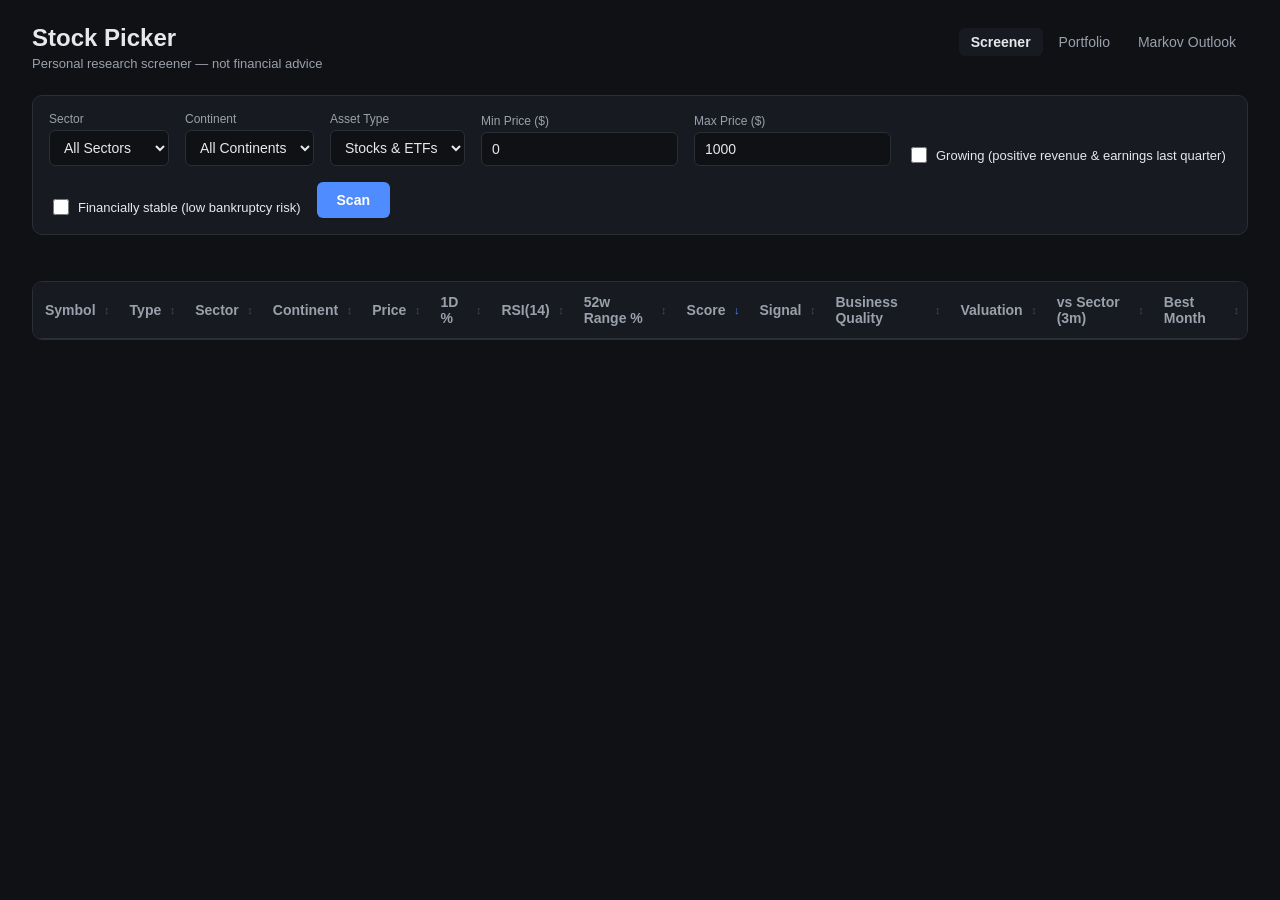
==== static/index.html @ 9ba160e4 "Add markov chain" ====
<!DOCTYPE html>
<html lang="en">
<head>
<meta charset="UTF-8" />
<meta name="viewport" content="width=device-width, initial-scale=1.0" />
<title>Stock Picker</title>
<link rel="stylesheet" href="style.css" />
</head>
<body>
<header>
  <div class="header-row">
    <div>
      <h1>Stock Picker</h1>
      <p class="subtitle">Personal research screener &mdash; not financial advice</p>
    </div>
    <nav class="top-nav">
      <a href="index.html" class="active">Screener</a>
      <a href="portfolio.html">Portfolio</a>
      <a href="markov.html">Markov Outlook</a>
    </nav>
  </div>
</header>

<main>
  <section class="controls">
    <div class="field">
      <label for="sector">Sector</label>
      <select id="sector">
        <option value="All">All Sectors</option>
      </select>
    </div>
    <div class="field">
      <label for="continent">Continent</label>
      <select id="continent">
        <option value="All">All Continents</option>
      </select>
    </div>
    <div class="field">
      <label for="assetType">Asset Type</label>
      <select id="assetType">
        <option value="All">Stocks &amp; ETFs</option>
      </select>
    </div>
    <div class="field">
      <label for="minPrice">Min Price ($)</label>
      <input id="minPrice" type="number" min="0" value="0" />
    </div>
    <div class="field">
      <label for="maxPrice">Max Price ($)</label>
      <input id="maxPrice" type="number" min="0" value="1000" />
    </div>
    <div class="field checkbox-field">
      <label><input id="requireGrowth" type="checkbox" /> Growing (positive revenue &amp; earnings last quarter)</label>
    </div>
    <div class="field checkbox-field">
      <label><input id="requireStable" type="checkbox" /> Financially stable (low bankruptcy risk)</label>
    </div>
    <button id="scanBtn">Scan</button>
  </section>

  <section id="status" class="status"></section>

  <section class="results-wrap">
    <table id="resultsTable">
      <thead>
        <tr>
          <th data-key="symbol">Symbol</th>
          <th data-key="asset_type">Type</th>
          <th data-key="sector">Sector</th>
          <th data-key="continent">Continent</th>
          <th data-key="price">Price</th>
          <th data-key="change_pct_1d">1D %</th>
          <th data-key="rsi14">RSI(14)</th>
          <th data-key="week52_position_pct">52w Range %</th>
          <th data-key="score">Score</th>
          <th data-key="signal">Signal</th>
          <th data-key="business_quality_score">Business Quality</th>
          <th data-key="valuation_score">Valuation</th>
          <th data-key="vs_sector_return_pct">vs Sector (3m)</th>
          <th data-key="best_buy_month">Best Month</th>
        </tr>
      </thead>
      <tbody id="resultsBody"></tbody>
    </table>
  </section>
</main>

<div id="detailPanel" class="detail-panel hidden">
  <div class="detail-inner">
    <button id="closeDetail" class="close-btn">&times;</button>
    <h2 id="detailTitle"></h2>
    <div id="detailBody"></div>
  </div>
</div>

<script src="app.js"></script>
</body>
</html>
---- static/style.css ----
:root {
  --bg: #0f1115;
  --panel: #171a21;
  --border: #2a2e37;
  --text: #e6e8eb;
  --muted: #9aa1ac;
  --accent: #4f8cff;
  --green: #34c759;
  --yellow: #f5c542;
  --red: #ff5c5c;
  font-family: -apple-system, BlinkMacSystemFont, "Segoe UI", Helvetica, Arial, sans-serif;
}

* { box-sizing: border-box; }

body {
  margin: 0;
  background: var(--bg);
  color: var(--text);
  min-height: 100vh;
}

header {
  padding: 24px 32px 8px;
}

header h1 {
  margin: 0;
  font-size: 24px;
}

.subtitle {
  color: var(--muted);
  margin: 4px 0 0;
  font-size: 13px;
}

.header-row {
  display: flex;
  align-items: flex-start;
  justify-content: space-between;
  gap: 16px;
  flex-wrap: wrap;
}

.top-nav {
  display: flex;
  gap: 4px;
  margin-top: 4px;
}

.top-nav a {
  color: var(--muted);
  text-decoration: none;
  font-size: 14px;
  padding: 6px 12px;
  border-radius: 6px;
}

.top-nav a:hover {
  color: var(--text);
  background: var(--panel);
}

.top-nav a.active {
  color: var(--text);
  background: var(--panel);
  font-weight: 600;
}

main {
  padding: 16px 32px 48px;
}

.controls {
  display: flex;
  gap: 16px;
  align-items: flex-end;
  flex-wrap: wrap;
  background: var(--panel);
  border: 1px solid var(--border);
  border-radius: 10px;
  padding: 16px;
  margin-bottom: 16px;
}

.field {
  display: flex;
  flex-direction: column;
  gap: 4px;
}

.field label {
  font-size: 12px;
  color: var(--muted);
}

.checkbox-field {
  flex-direction: row;
  align-items: center;
  gap: 6px;
}

.checkbox-field label {
  display: flex;
  align-items: center;
  gap: 6px;
  color: var(--text);
  font-size: 13px;
  cursor: pointer;
}

.checkbox-field input[type="checkbox"] {
  min-width: auto;
  width: 16px;
  height: 16px;
  cursor: pointer;
}

select, input {
  background: #0f1115;
  color: var(--text);
  border: 1px solid var(--border);
  border-radius: 6px;
  padding: 8px 10px;
  font-size: 14px;
  min-width: 120px;
}

button#scanBtn, button#buyBtn, button#mkLoadBtn, button#mkSearchBtn, button#mkUpdateBtn, button#mkNoteBtn {
  background: var(--accent);
  color: white;
  border: none;
  border-radius: 6px;
  padding: 10px 20px;
  font-size: 14px;
  font-weight: 600;
  cursor: pointer;
}

button#scanBtn:hover, button#buyBtn:hover, button#mkLoadBtn:hover, button#mkSearchBtn:hover, button#mkUpdateBtn:hover, button#mkNoteBtn:hover { opacity: 0.9; }
button#scanBtn:disabled, button#buyBtn:disabled, button#mkLoadBtn:disabled, button#mkSearchBtn:disabled, button#mkUpdateBtn:disabled, button#mkNoteBtn:disabled { opacity: 0.5; cursor: not-allowed; }

button#addTickerBtn {
  background: none;
  color: var(--accent);
  border: 1px solid var(--border);
  border-radius: 6px;
  padding: 8px 14px;
  font-size: 13px;
  cursor: pointer;
}

button#addTickerBtn:hover { background: var(--panel); }

.ticker-rows {
  width: 100%;
  border-collapse: collapse;
  margin-bottom: 4px;
}

.ticker-rows th {
  text-align: left;
  color: var(--muted);
  font-size: 12px;
  font-weight: 600;
  padding: 6px 8px;
}

.ticker-rows td {
  padding: 4px 8px;
}

.ticker-rows input {
  min-width: auto;
  width: 140px;
}

.remove-row-btn {
  background: none;
  border: none;
  color: var(--muted);
  font-size: 18px;
  cursor: pointer;
  line-height: 1;
}

.remove-row-btn:hover { color: var(--red); }

.portfolio-card {
  background: var(--panel);
  border: 1px solid var(--border);
  border-radius: 10px;
  padding: 14px 16px;
  margin-bottom: 12px;
}

.portfolio-card-header {
  display: flex;
  align-items: center;
  justify-content: space-between;
  gap: 12px;
  flex-wrap: wrap;
}

.portfolio-card-header button {
  background: none;
  border: 1px solid var(--border);
  color: var(--text);
  border-radius: 6px;
  padding: 6px 12px;
  font-size: 12px;
  cursor: pointer;
  margin-left: 6px;
}

.portfolio-card-header button:hover { background: #0f1115; }
.portfolio-card-header .delete-btn:hover { color: var(--red); border-color: var(--red); }

.portfolio-card-body {
  margin-top: 12px;
  padding-top: 12px;
  border-top: 1px solid var(--border);
}

.portfolio-card-body.hidden { display: none; }

.portfolio-positions {
  width: 100%;
  border-collapse: collapse;
  font-size: 13px;
  margin-top: 8px;
}

.portfolio-positions th {
  text-align: left;
  color: var(--muted);
  font-weight: 600;
  padding: 6px 8px;
  border-bottom: 1px solid var(--border);
}

.portfolio-positions td {
  padding: 6px 8px;
  border-bottom: 1px solid var(--border);
}

.status {
  color: var(--muted);
  font-size: 13px;
  min-height: 18px;
  margin-bottom: 12px;
}

.results-wrap {
  overflow-x: auto;
  border: 1px solid var(--border);
  border-radius: 10px;
}

table {
  width: 100%;
  border-collapse: collapse;
  font-size: 14px;
}

thead th {
  text-align: left;
  padding: 12px;
  background: var(--panel);
  border-bottom: 1px solid var(--border);
  color: var(--muted);
  font-weight: 600;
  position: sticky;
  top: 0;
  user-select: none;
}

thead th[data-key] {
  cursor: pointer;
  padding-right: 22px;
  position: relative;
}

thead th[data-key]:hover {
  color: var(--text);
}

thead th[data-key]::after {
  content: "\2195";
  position: absolute;
  right: 8px;
  top: 50%;
  transform: translateY(-50%);
  font-size: 11px;
  opacity: 0.35;
}

thead th[data-key][data-sort="asc"]::after {
  content: "\2191";
  opacity: 1;
  color: var(--accent);
}

thead th[data-key][data-sort="desc"]::after {
  content: "\2193";
  opacity: 1;
  color: var(--accent);
}

tbody td {
  padding: 10px 12px;
  border-bottom: 1px solid var(--border);
}

tbody tr:hover {
  background: #1d212b;
  cursor: pointer;
}

.symbol-cell {
  font-weight: 700;
}

.badge {
  display: inline-block;
  padding: 3px 10px;
  border-radius: 999px;
  font-size: 12px;
  font-weight: 600;
}

.badge.strong-buy { background: rgba(52,199,89,0.18); color: var(--green); }
.badge.buy { background: rgba(52,199,89,0.1); color: var(--green); }
.badge.hold { background: rgba(245,197,66,0.15); color: var(--yellow); }
.badge.avoid, .badge.overbought-wait { background: rgba(255,92,92,0.15); color: var(--red); }

.badge.new {
  background: var(--accent);
  color: #fff;
  margin-left: 6px;
  text-transform: uppercase;
  letter-spacing: 0.03em;
}

.badge.quality-durable-compounder { background: rgba(52,199,89,0.18); color: var(--green); }
.badge.quality-steady { background: rgba(79,140,255,0.18); color: var(--accent); }
.badge.quality-mixed { background: rgba(245,197,66,0.15); color: var(--yellow); }
.badge.quality-volatile-experimental { background: rgba(255,92,92,0.15); color: var(--red); }
.badge.quality-insufficient-history { background: rgba(154,161,172,0.15); color: var(--muted); }

.badge.valuation-undervalued { background: rgba(52,199,89,0.18); color: var(--green); }
.badge.valuation-reasonably-valued { background: rgba(79,140,255,0.18); color: var(--accent); }
.badge.valuation-fully-valued { background: rgba(245,197,66,0.15); color: var(--yellow); }
.badge.valuation-overvalued { background: rgba(255,92,92,0.15); color: var(--red); }
.badge.valuation-no-valuation-data { background: rgba(154,161,172,0.15); color: var(--muted); }

.badge.stock-type { background: rgba(154,161,172,0.15); color: var(--muted); }
.badge.etf-type { background: rgba(79,140,255,0.18); color: var(--accent); }
.badge.crypto-type { background: rgba(247,147,26,0.18); color: #f7931a; }

.badge.news-positive { background: rgba(52,199,89,0.18); color: var(--green); }
.badge.news-negative { background: rgba(255,92,92,0.15); color: var(--red); }
.badge.news-neutral { background: rgba(154,161,172,0.15); color: var(--muted); }
.badge.news-mixed { background: rgba(245,197,66,0.15); color: var(--yellow); }
.badge.news-no-recent-news { background: rgba(154,161,172,0.15); color: var(--muted); }

.news-list {
  list-style: none;
  margin: 8px 0;
  padding: 0;
  display: flex;
  flex-direction: column;
  gap: 10px;
}

.news-item {
  display: flex;
  align-items: flex-start;
  gap: 8px;
  font-size: 13px;
}

.news-item a {
  color: var(--text);
  text-decoration: none;
}

.news-item a:hover {
  text-decoration: underline;
  color: var(--accent);
}

.news-dot {
  flex: none;
  width: 8px;
  height: 8px;
  border-radius: 50%;
  margin-top: 5px;
  background: var(--muted);
}

.news-dot.positive { background: var(--green); }
.news-dot.negative { background: var(--red); }
.news-dot.neutral { background: var(--muted); }

.pos { color: var(--green); }
.neg { color: var(--red); }

.detail-panel {
  position: fixed;
  inset: 0;
  background: rgba(0,0,0,0.5);
  display: flex;
  align-items: center;
  justify-content: center;
  z-index: 10;
}

.detail-panel.hidden { display: none; }

.detail-inner {
  background: var(--panel);
  border: 1px solid var(--border);
  border-radius: 12px;
  padding: 24px;
  width: min(560px, 90vw);
  max-height: 80vh;
  overflow-y: auto;
  position: relative;
}

.close-btn {
  position: absolute;
  top: 12px;
  right: 16px;
  background: none;
  border: none;
  color: var(--muted);
  font-size: 22px;
  cursor: pointer;
}

.detail-inner h2 { margin-top: 0; }

.season-grid {
  display: grid;
  grid-template-columns: repeat(6, 1fr);
  gap: 6px;
  margin-top: 12px;
}

.season-cell {
  text-align: center;
  padding: 8px 4px;
  border-radius: 6px;
  background: #0f1115;
  border: 1px solid var(--border);
  font-size: 12px;
}

.season-cell .m { color: var(--muted); display: block; margin-bottom: 2px; }

footer.note {
  color: var(--muted);
  font-size: 12px;
  padding: 0 32px 32px;
}


/* ---- Markov Outlook page ---- */
section.hidden { display: none; }
.muted { color: var(--muted); font-size: 12px; }

.tabs {
  display: flex;
  gap: 4px;
  margin-bottom: 16px;
  border-bottom: 1px solid var(--border);
}

.tab {
  background: none;
  border: none;
  border-bottom: 2px solid transparent;
  color: var(--muted);
  padding: 8px 14px;
  font-size: 14px;
  cursor: pointer;
  margin-bottom: -1px;
}

.tab:hover { color: var(--text); }
.tab.active { color: var(--text); border-bottom-color: var(--accent); font-weight: 600; }

.badge.markov-favorable { background: rgba(52,199,89,0.18); color: var(--green); }
.badge.markov-unfavorable { background: rgba(255,92,92,0.15); color: var(--red); }
.badge.markov-no-clear-edge,
.badge.markov-insufficient-history { background: rgba(154,161,172,0.15); color: var(--muted); }
.badge.state-up { background: rgba(52,199,89,0.18); color: var(--green); }
.badge.state-down { background: rgba(255,92,92,0.15); color: var(--red); }
.badge.state-flat { background: rgba(245,197,66,0.15); color: var(--yellow); }

.prob-row {
  display: grid;
  grid-template-columns: 44px 1fr 190px;
  align-items: center;
  gap: 10px;
  margin: 6px 0;
  font-size: 13px;
}

.prob-track {
  position: relative;
  height: 10px;
  background: #0f1115;
  border: 1px solid var(--border);
  border-radius: 999px;
}

.prob-fill { height: 100%; border-radius: 999px; }
.fill-up { background: var(--green); }
.fill-flat { background: var(--yellow); }
.fill-down { background: var(--red); }

.prob-base {
  position: absolute;
  top: -3px;
  bottom: -3px;
  width: 2px;
  background: var(--text);
  opacity: 0.8;
}

.prob-usual { color: var(--muted); font-size: 11px; }

.matrix {
  width: auto;
  border-collapse: separate;
  border-spacing: 4px;
  font-size: 13px;
}

.matrix th { text-align: left; color: var(--muted); font-weight: 600; padding: 4px 8px; background: none; border: none; position: static; cursor: default; }
.matrix td {
  text-align: center;
  padding: 8px 14px;
  border-radius: 6px;
  border: 1px solid var(--border);
  background: rgba(79,140,255, calc(var(--heat, 0) * 0.55));
}
.matrix td.muted { background: none; border: none; }
.matrix td.matrix-current { outline: 1px solid var(--text); }

.markov-help {
  margin-top: 32px;
  max-width: 820px;
  color: var(--muted);
  font-size: 13px;
  line-height: 1.55;
}

.markov-help h3 { color: var(--text); font-size: 14px; margin-bottom: 6px; }

.stat-grid { display: grid; grid-template-columns: repeat(auto-fit, minmax(190px, 1fr)); gap: 12px; margin-bottom: 20px; }
.stat { background: var(--panel); border: 1px solid var(--border); border-radius: 10px; padding: 12px 14px; }
.stat .label { color: var(--muted); font-size: 12px; }
.stat .value { font-size: 22px; font-weight: 700; margin: 2px 0; }
.stat .sub { color: var(--muted); font-size: 12px; }

.lessons { list-style: none; padding: 0; margin: 8px 0 20px; display: flex; flex-direction: column; gap: 8px; }
.lesson { border-left: 3px solid var(--border); padding: 6px 12px; font-size: 13px; background: var(--panel); border-radius: 0 8px 8px 0; }
.lesson.good { border-left-color: var(--green); }
.lesson.warn { border-left-color: var(--yellow); }
.lesson.miss { border-left-color: var(--red); }
.lesson.info { border-left-color: var(--accent); }

.journal-block { margin-bottom: 24px; }
.journal-block h3 { margin: 0 0 6px; font-size: 15px; }
.journal-block table { max-width: 760px; }

.note-form { display: flex; gap: 8px; align-items: flex-start; margin: 8px 0 12px; max-width: 760px; }
.note-form textarea { flex: 1; min-height: 56px; background: #0f1115; color: var(--text); border: 1px solid var(--border); border-radius: 6px; padding: 8px 10px; font: inherit; font-size: 13px; resize: vertical; }
.note-item { background: var(--panel); border: 1px solid var(--border); border-radius: 8px; padding: 8px 12px; margin-bottom: 8px; max-width: 760px; font-size: 13px; display: flex; justify-content: space-between; gap: 12px; }
.note-item button { background: none; border: none; color: var(--muted); cursor: pointer; font-size: 16px; }
.note-item button:hover { color: var(--red); }
.note-text { white-space: pre-wrap; }

.live-record { background: var(--panel); border: 1px solid var(--border); border-radius: 8px; padding: 8px 12px; font-size: 13px; }
.live-row { display: flex; justify-content: space-between; gap: 12px; padding: 3px 0; border-bottom: 1px solid var(--border); }
.live-row:last-child { border-bottom: none; }
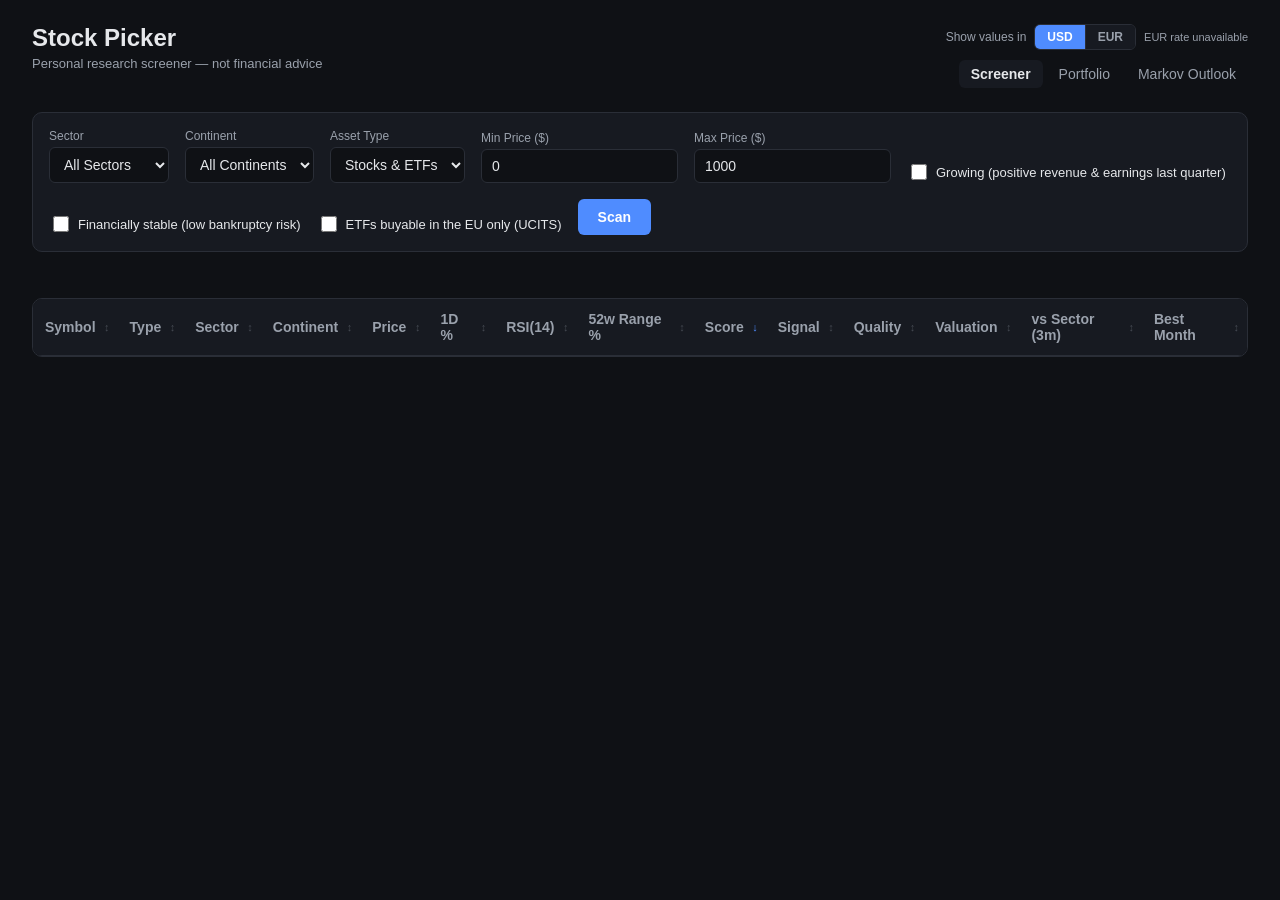
==== commit 8f23a593: "Add EUR/USD conversion support" ====
--- a/static/index.html
+++ b/static/index.html
@@ -13,11 +13,14 @@
       <h1>Stock Picker</h1>
       <p class="subtitle">Personal research screener &mdash; not financial advice</p>
     </div>
-    <nav class="top-nav">
-      <a href="index.html" class="active">Screener</a>
-      <a href="portfolio.html">Portfolio</a>
-      <a href="markov.html">Markov Outlook</a>
-    </nav>
+    <div class="header-controls">
+      <div class="ccy-toggle" id="ccyToggle"></div>
+      <nav class="top-nav">
+        <a href="index.html" class="active">Screener</a>
+        <a href="portfolio.html">Portfolio</a>
+        <a href="markov.html">Markov Outlook</a>
+      </nav>
+    </div>
   </div>
 </header>
 
@@ -42,11 +45,11 @@
       </select>
     </div>
     <div class="field">
-      <label for="minPrice">Min Price ($)</label>
+      <label for="minPrice" title="In the currency selected at the top; each asset's price is converted before comparing">Min Price (<span class="ccy-symbol">$</span>)</label>
       <input id="minPrice" type="number" min="0" value="0" />
     </div>
     <div class="field">
-      <label for="maxPrice">Max Price ($)</label>
+      <label for="maxPrice" title="In the currency selected at the top; each asset's price is converted before comparing">Max Price (<span class="ccy-symbol">$</span>)</label>
       <input id="maxPrice" type="number" min="0" value="1000" />
     </div>
     <div class="field checkbox-field">
@@ -54,6 +57,9 @@
     </div>
     <div class="field checkbox-field">
       <label><input id="requireStable" type="checkbox" /> Financially stable (low bankruptcy risk)</label>
+    </div>
+    <div class="field checkbox-field">
+      <label title="Hides US-domiciled ETFs, which EU retail investors usually can't buy (no PRIIPs KID). Stocks and crypto are not affected."><input id="euEtfOnly" type="checkbox" /> ETFs buyable in the EU only (UCITS)</label>
     </div>
     <button id="scanBtn">Scan</button>
   </section>
@@ -74,7 +80,7 @@
           <th data-key="week52_position_pct">52w Range %</th>
           <th data-key="score">Score</th>
           <th data-key="signal">Signal</th>
-          <th data-key="business_quality_score">Business Quality</th>
+          <th data-key="business_quality_score" title="Stocks/crypto: long-term business quality. ETFs: cost, size, diversification and product-risk checklist.">Quality</th>
           <th data-key="valuation_score">Valuation</th>
           <th data-key="vs_sector_return_pct">vs Sector (3m)</th>
           <th data-key="best_buy_month">Best Month</th>
@@ -93,6 +99,7 @@
   </div>
 </div>
 
+<script src="common.js"></script>
 <script src="app.js"></script>
 </body>
 </html>
--- a/static/style.css
+++ b/static/style.css
@@ -589,3 +589,23 @@
 .live-record { background: var(--panel); border: 1px solid var(--border); border-radius: 8px; padding: 8px 12px; font-size: 13px; }
 .live-row { display: flex; justify-content: space-between; gap: 12px; padding: 3px 0; border-bottom: 1px solid var(--border); }
 .live-row:last-child { border-bottom: none; }
+
+/* ---- ETF quality labels, product-risk signal ---- */
+.badge.quality-top-tier-etf { background: rgba(52,199,89,0.18); color: var(--green); }
+.badge.quality-solid-etf { background: rgba(79,140,255,0.18); color: var(--accent); }
+.badge.quality-fair-etf { background: rgba(245,197,66,0.15); color: var(--yellow); }
+.badge.quality-weak-etf,
+.badge.quality-high-risk-product { background: rgba(255,92,92,0.15); color: var(--red); }
+.badge.quality-limited-data { background: rgba(154,161,172,0.15); color: var(--muted); }
+.badge.short-term-only { background: rgba(255,92,92,0.15); color: var(--red); }
+.lesson.risk { border-left-color: var(--red); }
+
+/* ---- USD/EUR display switch (top of every page) ---- */
+.header-controls { display: flex; flex-direction: column; align-items: flex-end; gap: 6px; }
+.ccy-toggle { display: flex; align-items: center; gap: 8px; font-size: 12px; color: var(--muted); flex-wrap: wrap; justify-content: flex-end; }
+.ccy-buttons { display: inline-flex; border: 1px solid var(--border); border-radius: 6px; overflow: hidden; }
+.ccy-buttons button { background: var(--panel); color: var(--muted); border: none; padding: 5px 12px; font-size: 12px; font-weight: 600; cursor: pointer; }
+.ccy-buttons button + button { border-left: 1px solid var(--border); }
+.ccy-buttons button:hover { color: var(--text); }
+.ccy-buttons button.active { background: var(--accent); color: #fff; }
+.ccy-rate { font-size: 11px; }
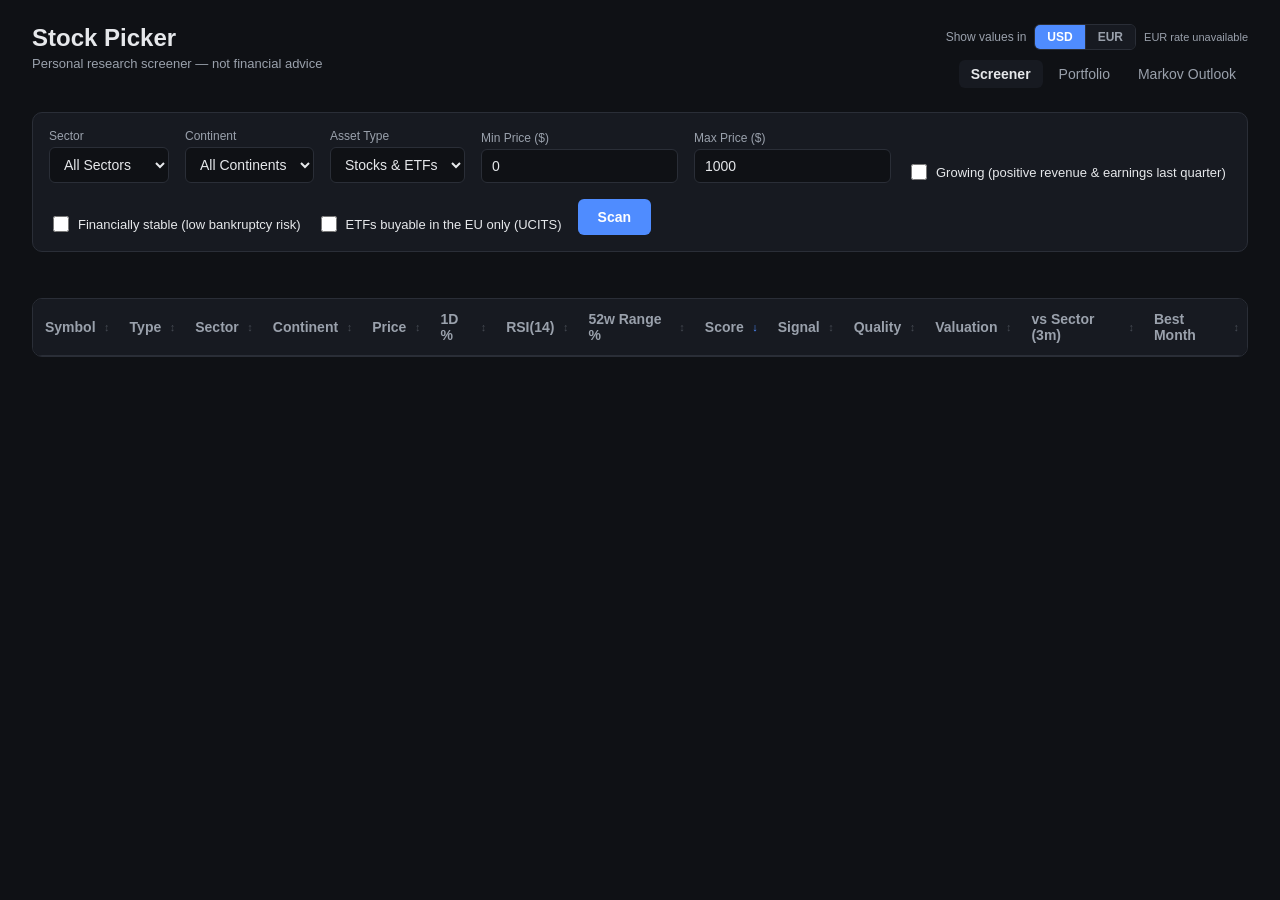
==== commit b24cc0eb: "Add hover definition" ====
--- a/static/index.html
+++ b/static/index.html
@@ -70,20 +70,20 @@
     <table id="resultsTable">
       <thead>
         <tr>
-          <th data-key="symbol">Symbol</th>
-          <th data-key="asset_type">Type</th>
-          <th data-key="sector">Sector</th>
-          <th data-key="continent">Continent</th>
-          <th data-key="price">Price</th>
-          <th data-key="change_pct_1d">1D %</th>
-          <th data-key="rsi14">RSI(14)</th>
-          <th data-key="week52_position_pct">52w Range %</th>
-          <th data-key="score">Score</th>
-          <th data-key="signal">Signal</th>
-          <th data-key="business_quality_score" title="Stocks/crypto: long-term business quality. ETFs: cost, size, diversification and product-risk checklist.">Quality</th>
-          <th data-key="valuation_score">Valuation</th>
-          <th data-key="vs_sector_return_pct">vs Sector (3m)</th>
-          <th data-key="best_buy_month">Best Month</th>
+          <th data-key="symbol" title="Ticker symbol. Hover a symbol in the table to see the company or fund name.">Symbol</th>
+          <th data-key="asset_type" title="Stock, ETF (exchange-traded fund) or Crypto.">Type</th>
+          <th data-key="sector" title="Industry group. ETFs that don't belong to one industry use Broad Market, Fixed Income or Commodities; crypto is Cryptocurrency.">Sector</th>
+          <th data-key="continent" title="Where the asset is listed or headquartered. Crypto trades 24/7 with no single venue, so it is Global.">Continent</th>
+          <th data-key="price" title="Latest closing price, shown in the currency selected at the top. Hover a price to see the exchange it is listed on.">Price</th>
+          <th data-key="change_pct_1d" title="One-day change: the latest closing price compared with the previous trading day's close, in percent.">1D %</th>
+          <th data-key="rsi14" title="Relative Strength Index over the last 14 days, from 0 to 100. Above 70 means the price has risen fast and may be overbought (a pullback is more likely); below 30 means oversold. Above 70 the Signal shows Overbought - Wait.">RSI(14)</th>
+          <th data-key="week52_position_pct" title="Where today's price sits between the lowest (0%) and highest (100%) closing price of roughly the last year. Near 100% = close to its 52-week high; near 0% = close to its low.">52w Range %</th>
+          <th data-key="score" title="Overall 0-100 rating. It combines the price trend (50- and 200-day averages), RSI, position in the 52-week range, recent growth and financial stability, Quality (up to &plusmn;20), Valuation (up to &plusmn;15) and a small news nudge (&plusmn;6). Higher is better. A research heuristic, not advice.">Score</th>
+          <th data-key="signal" title="Label taken from the Score: 70+ Strong Buy, 55+ Buy, 40+ Hold, below 40 Avoid. Replaced by Overbought - Wait when RSI is above 70, and by Short-Term Only for leveraged/inverse ETFs. A blue New badge means listed for under 10 years.">Signal</th>
+          <th data-key="business_quality_score" title="Stocks: how durable the business has been over up to 10 years (price growth, steadiness, profitability, margins, R&amp;D). Crypto: price growth and steadiness. ETFs: a checklist of cost (TER), fund size, diversification and product risk.">Quality</th>
+          <th data-key="valuation_score" title="Whether the price looks cheap or expensive, from the P/E ratio, PEG ratio and analyst consensus: Undervalued, Reasonably Valued, Fully Valued or Overvalued. No Valuation Data when none are available (for example no earnings, or crypto).">Valuation</th>
+          <th data-key="vs_sector_return_pct" title="This asset's return over the last 3 months minus the average 3-month return of the other assets in the same sector within your current results. Positive = outperforming its sector peers.">vs Sector (3m)</th>
+          <th data-key="best_buy_month" title="The calendar month that has historically been the cheapest time to buy: the month whose prices were lowest relative to each year's average, over up to 10 years.">Best Month</th>
         </tr>
       </thead>
       <tbody id="resultsBody"></tbody>
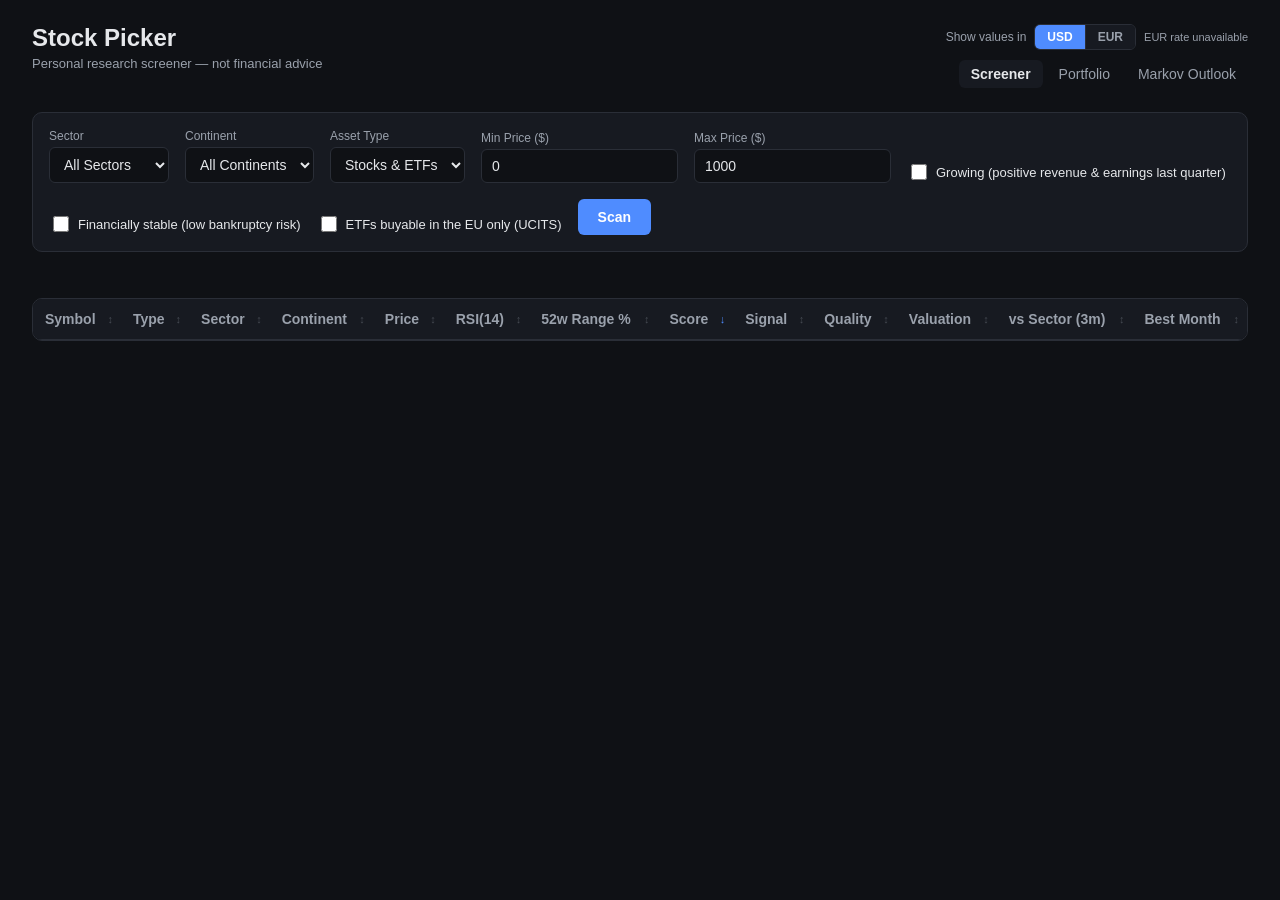
==== commit ae0e22d0: "Remove 1D% column from screener page" ====
--- a/static/index.html
+++ b/static/index.html
@@ -75,7 +75,6 @@
           <th data-key="sector" title="Industry group. ETFs that don't belong to one industry use Broad Market, Fixed Income or Commodities; crypto is Cryptocurrency.">Sector</th>
           <th data-key="continent" title="Where the asset is listed or headquartered. Crypto trades 24/7 with no single venue, so it is Global.">Continent</th>
           <th data-key="price" title="Latest closing price, shown in the currency selected at the top. Hover a price to see the exchange it is listed on.">Price</th>
-          <th data-key="change_pct_1d" title="One-day change: the latest closing price compared with the previous trading day's close, in percent.">1D %</th>
           <th data-key="rsi14" title="Relative Strength Index over the last 14 days, from 0 to 100. Above 70 means the price has risen fast and may be overbought (a pullback is more likely); below 30 means oversold. Above 70 the Signal shows Overbought - Wait.">RSI(14)</th>
           <th data-key="week52_position_pct" title="Where today's price sits between the lowest (0%) and highest (100%) closing price of roughly the last year. Near 100% = close to its 52-week high; near 0% = close to its low.">52w Range %</th>
           <th data-key="score" title="Overall 0-100 rating. It combines the price trend (50- and 200-day averages), RSI, position in the 52-week range, recent growth and financial stability, Quality (up to &plusmn;20), Valuation (up to &plusmn;15) and a small news nudge (&plusmn;6). Higher is better. A research heuristic, not advice.">Score</th>
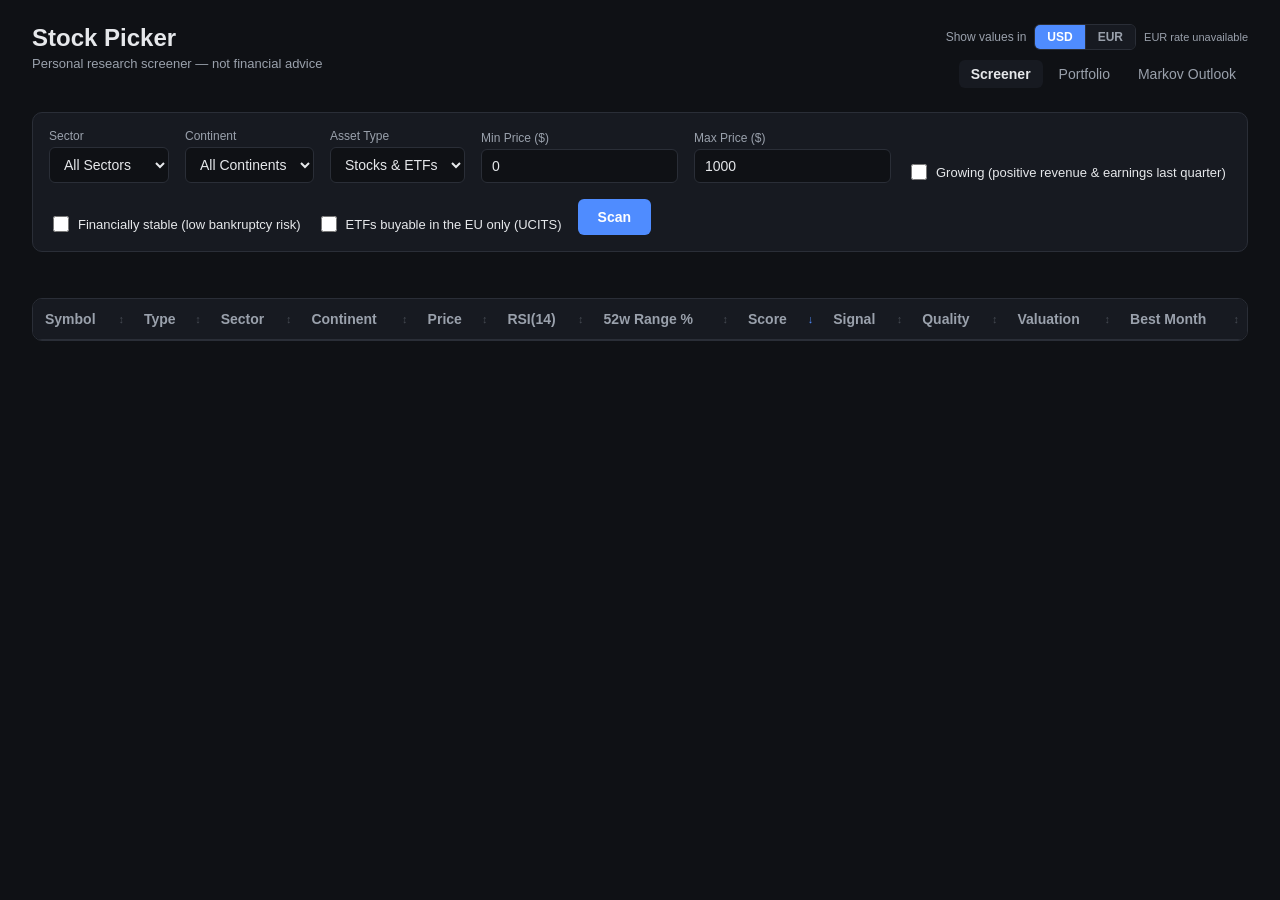
==== commit d4845466: "Don't display vs sector(3m) column in screener page" ====
--- a/static/index.html
+++ b/static/index.html
@@ -81,7 +81,6 @@
           <th data-key="signal" title="Label taken from the Score: 70+ Strong Buy, 55+ Buy, 40+ Hold, below 40 Avoid. Replaced by Overbought - Wait when RSI is above 70, and by Short-Term Only for leveraged/inverse ETFs. A blue New badge means listed for under 10 years.">Signal</th>
           <th data-key="business_quality_score" title="Stocks: how durable the business has been over up to 10 years (price growth, steadiness, profitability, margins, R&amp;D). Crypto: price growth and steadiness. ETFs: a checklist of cost (TER), fund size, diversification and product risk.">Quality</th>
           <th data-key="valuation_score" title="Whether the price looks cheap or expensive, from the P/E ratio, PEG ratio and analyst consensus: Undervalued, Reasonably Valued, Fully Valued or Overvalued. No Valuation Data when none are available (for example no earnings, or crypto).">Valuation</th>
-          <th data-key="vs_sector_return_pct" title="This asset's return over the last 3 months minus the average 3-month return of the other assets in the same sector within your current results. Positive = outperforming its sector peers.">vs Sector (3m)</th>
           <th data-key="best_buy_month" title="The calendar month that has historically been the cheapest time to buy: the month whose prices were lowest relative to each year's average, over up to 10 years.">Best Month</th>
         </tr>
       </thead>
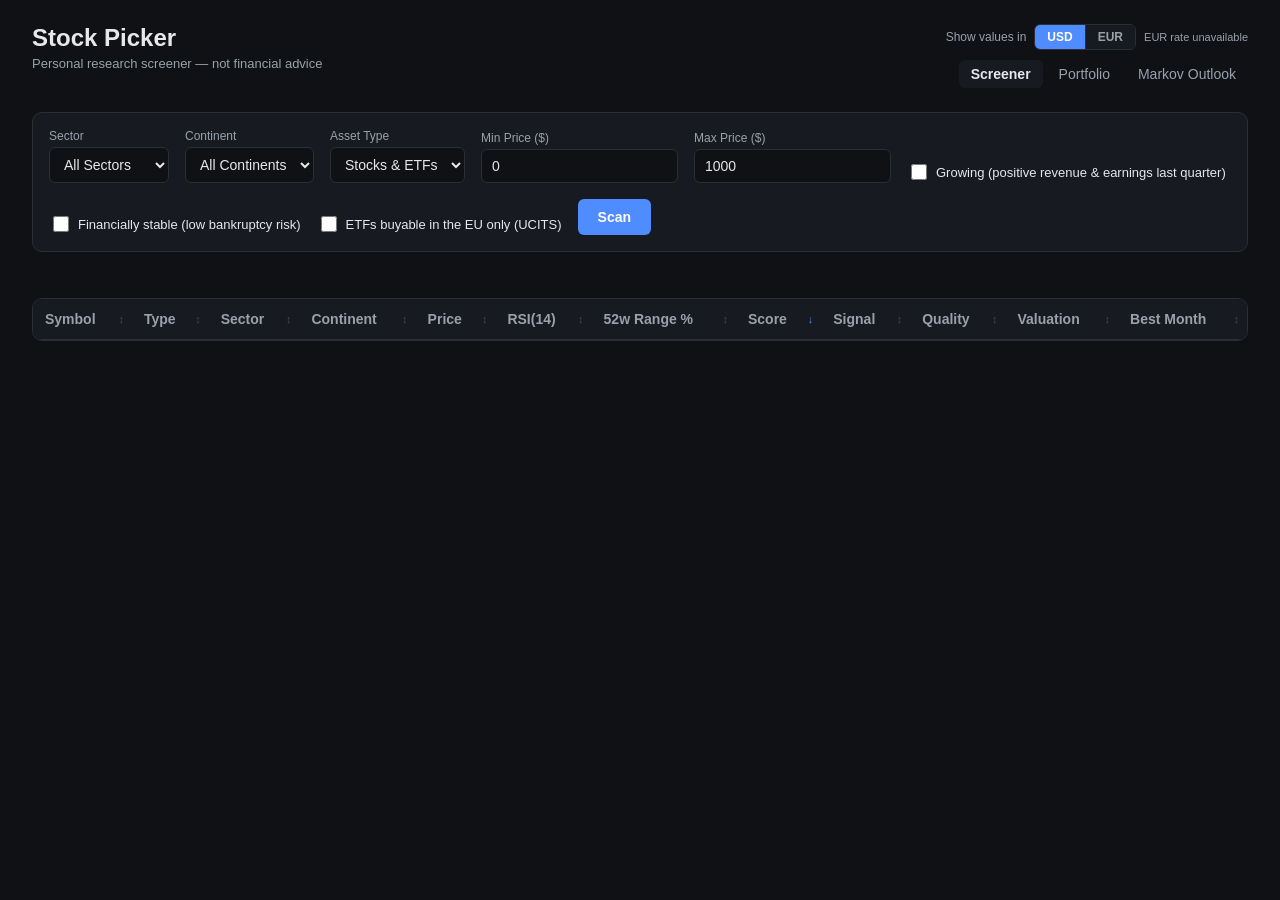
==== commit b8fb7d22: "Identify long and short term buy" ====
--- a/static/index.html
+++ b/static/index.html
@@ -78,7 +78,7 @@
           <th data-key="rsi14" title="Relative Strength Index over the last 14 days, from 0 to 100. Above 70 means the price has risen fast and may be overbought (a pullback is more likely); below 30 means oversold. Above 70 the Signal shows Overbought - Wait.">RSI(14)</th>
           <th data-key="week52_position_pct" title="Where today's price sits between the lowest (0%) and highest (100%) closing price of roughly the last year. Near 100% = close to its 52-week high; near 0% = close to its low.">52w Range %</th>
           <th data-key="score" title="Overall 0-100 rating. It combines the price trend (50- and 200-day averages), RSI, position in the 52-week range, recent growth and financial stability, Quality (up to &plusmn;20), Valuation (up to &plusmn;15) and a small news nudge (&plusmn;6). Higher is better. A research heuristic, not advice.">Score</th>
-          <th data-key="signal" title="Label taken from the Score: 70+ Strong Buy, 55+ Buy, 40+ Hold, below 40 Avoid. Replaced by Overbought - Wait when RSI is above 70, and by Short-Term Only for leveraged/inverse ETFs. A blue New badge means listed for under 10 years.">Signal</th>
+          <th data-key="signal" title="Label taken from the Score: 70+ Strong Buy, 55+ Buy, 40+ Hold, below 40 Avoid. Replaced by Overbought - Wait when RSI is above 70, and by Short-Term Only for leveraged/inverse ETFs. A blue New badge means listed for under 10 years. For Buy and Strong Buy a Long-term or Short-term tag shows how long the buy is meant to be held: Long-term = backed by a durable (Quality 60+), not-overvalued asset; Short-term = leans on momentum (always the case for crypto), so watch it and expect to exit sooner. Click a row for what to watch before selling.">Signal</th>
           <th data-key="business_quality_score" title="Stocks: how durable the business has been over up to 10 years (price growth, steadiness, profitability, margins, R&amp;D). Crypto: price growth and steadiness. ETFs: a checklist of cost (TER), fund size, diversification and product risk.">Quality</th>
           <th data-key="valuation_score" title="Whether the price looks cheap or expensive, from the P/E ratio, PEG ratio and analyst consensus: Undervalued, Reasonably Valued, Fully Valued or Overvalued. No Valuation Data when none are available (for example no earnings, or crypto).">Valuation</th>
           <th data-key="best_buy_month" title="The calendar month that has historically been the cheapest time to buy: the month whose prices were lowest relative to each year's average, over up to 10 years.">Best Month</th>
--- a/static/style.css
+++ b/static/style.css
@@ -609,3 +609,8 @@
 .ccy-buttons button:hover { color: var(--text); }
 .ccy-buttons button.active { background: var(--accent); color: #fff; }
 .ccy-rate { font-size: 11px; }
+
+/* ---- holding-horizon tags next to Buy signals ---- */
+.badge.horizon { margin-left: 4px; white-space: nowrap; }
+.badge.horizon-long { background: rgba(45,212,191,0.16); color: #2dd4bf; }
+.badge.horizon-short { background: rgba(192,132,252,0.16); color: #c084fc; }
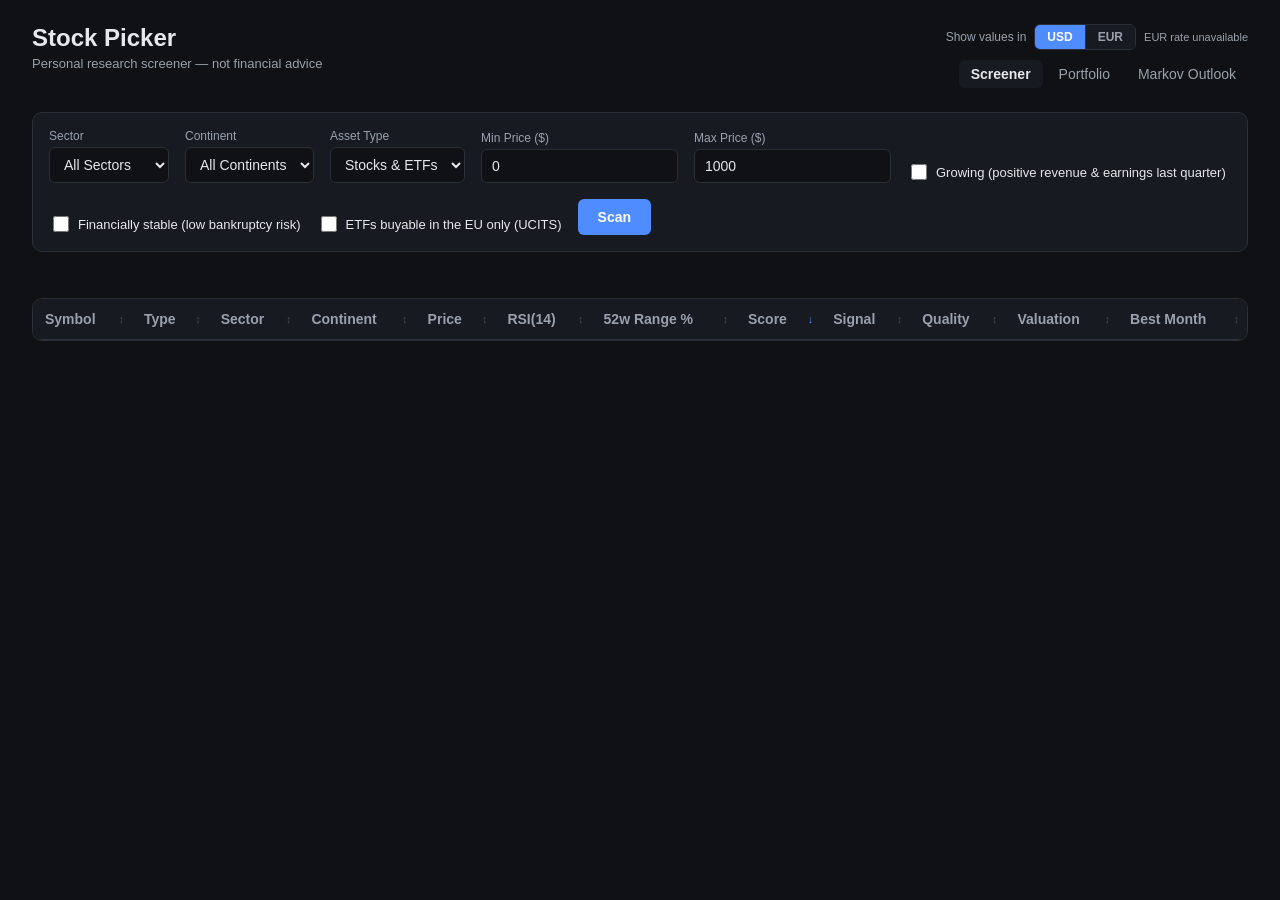
==== commit 92108652: "fix the score saturation by rescaling" ====
--- a/static/index.html
+++ b/static/index.html
@@ -77,7 +77,7 @@
           <th data-key="price" title="Latest closing price, shown in the currency selected at the top. Hover a price to see the exchange it is listed on.">Price</th>
           <th data-key="rsi14" title="Relative Strength Index over the last 14 days, from 0 to 100. Above 70 means the price has risen fast and may be overbought (a pullback is more likely); below 30 means oversold. Above 70 the Signal shows Overbought - Wait.">RSI(14)</th>
           <th data-key="week52_position_pct" title="Where today's price sits between the lowest (0%) and highest (100%) closing price of roughly the last year. Near 100% = close to its 52-week high; near 0% = close to its low.">52w Range %</th>
-          <th data-key="score" title="Overall 0-100 rating. It combines the price trend (50- and 200-day averages), RSI, position in the 52-week range, recent growth and financial stability, Quality (up to &plusmn;20), Valuation (up to &plusmn;15) and a small news nudge (&plusmn;6). Higher is better. A research heuristic, not advice.">Score</th>
+          <th data-key="score" title="Overall 0-100 rating. It combines the price trend (50- and 200-day averages), RSI, position in the 52-week range, recent growth and financial stability, Quality (up to &plusmn;20), Valuation (up to &plusmn;15) and a small news nudge (&plusmn;6) - those are raw points. Raw totals are then rescaled smoothly so scores stay below 100 and still rank against each other: unchanged between 40 and 70, compressed gradually above 70 (toward 100) and below 40 (toward 0). Higher is better. A research heuristic, not advice.">Score</th>
           <th data-key="signal" title="Label taken from the Score: 70+ Strong Buy, 55+ Buy, 40+ Hold, below 40 Avoid. Replaced by Overbought - Wait when RSI is above 70, and by Short-Term Only for leveraged/inverse ETFs. A blue New badge means listed for under 10 years. For Buy and Strong Buy a Long-term or Short-term tag shows how long the buy is meant to be held: Long-term = backed by a durable (Quality 60+), not-overvalued asset; Short-term = leans on momentum (always the case for crypto), so watch it and expect to exit sooner. Click a row for what to watch before selling.">Signal</th>
           <th data-key="business_quality_score" title="Stocks: how durable the business has been over up to 10 years (price growth, steadiness, profitability, margins, R&amp;D). Crypto: price growth and steadiness. ETFs: a checklist of cost (TER), fund size, diversification and product risk.">Quality</th>
           <th data-key="valuation_score" title="Whether the price looks cheap or expensive, from the P/E ratio, PEG ratio and analyst consensus: Undervalued, Reasonably Valued, Fully Valued or Overvalued. No Valuation Data when none are available (for example no earnings, or crypto).">Valuation</th>
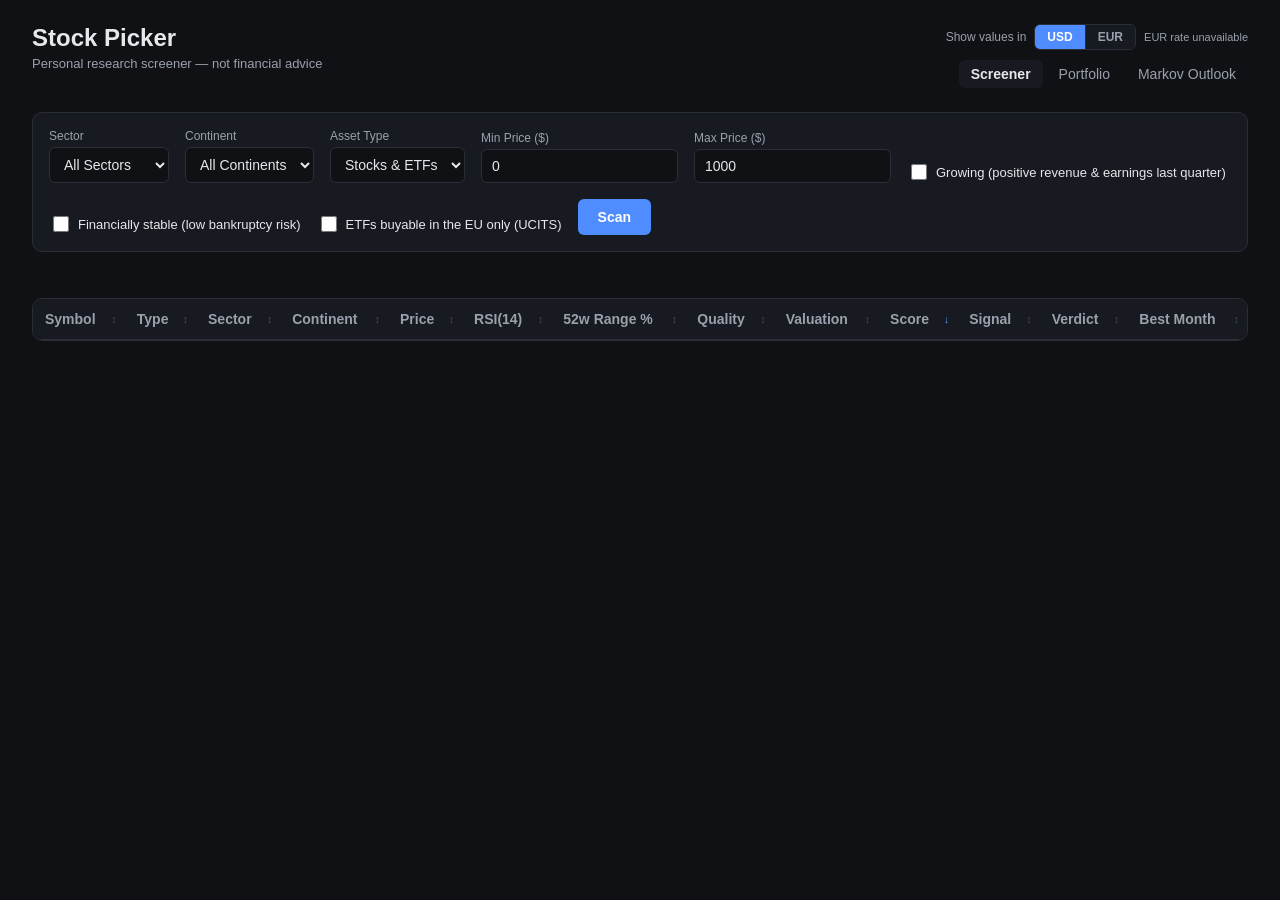
==== commit 9858f56e: "Enhance relationship" ====
--- a/static/index.html
+++ b/static/index.html
@@ -77,10 +77,11 @@
           <th data-key="price" title="Latest closing price, shown in the currency selected at the top. Hover a price to see the exchange it is listed on.">Price</th>
           <th data-key="rsi14" title="Relative Strength Index over the last 14 days, from 0 to 100. Above 70 means the price has risen fast and may be overbought (a pullback is more likely); below 30 means oversold. Above 70 the Signal shows Overbought - Wait.">RSI(14)</th>
           <th data-key="week52_position_pct" title="Where today's price sits between the lowest (0%) and highest (100%) closing price of roughly the last year. Near 100% = close to its 52-week high; near 0% = close to its low.">52w Range %</th>
+          <th data-key="business_quality_score" title="Stocks: how durable the business has been over up to 10 years (price growth, steadiness, profitability, margins, R&amp;D). Crypto: price growth and steadiness. ETFs: a checklist of cost (TER), fund size, diversification and product risk.">Quality</th>
+          <th data-key="valuation_score" title="Whether the price looks cheap or expensive, from the P/E ratio, PEG ratio and analyst consensus: Undervalued, Reasonably Valued, Fully Valued or Overvalued. No Valuation Data when none are available (for example no earnings, or crypto).">Valuation</th>
           <th data-key="score" title="Overall 0-100 rating. It combines the price trend (50- and 200-day averages), RSI, position in the 52-week range, recent growth and financial stability, Quality (up to &plusmn;20), Valuation (up to &plusmn;15) and a small news nudge (&plusmn;6) - those are raw points. Raw totals are then rescaled smoothly so scores stay below 100 and still rank against each other: unchanged between 40 and 70, compressed gradually above 70 (toward 100) and below 40 (toward 0). Higher is better. A research heuristic, not advice.">Score</th>
           <th data-key="signal" title="Label taken from the Score: 70+ Strong Buy, 55+ Buy, 40+ Hold, below 40 Avoid. Replaced by Overbought - Wait when RSI is above 70, and by Short-Term Only for leveraged/inverse ETFs. A blue New badge means listed for under 10 years. For Buy and Strong Buy a Long-term or Short-term tag shows how long the buy is meant to be held: Long-term = backed by a durable (Quality 60+), not-overvalued asset; Short-term = leans on momentum (always the case for crypto), so watch it and expect to exit sooner. Click a row for what to watch before selling.">Signal</th>
-          <th data-key="business_quality_score" title="Stocks: how durable the business has been over up to 10 years (price growth, steadiness, profitability, margins, R&amp;D). Crypto: price growth and steadiness. ETFs: a checklist of cost (TER), fund size, diversification and product risk.">Quality</th>
-          <th data-key="valuation_score" title="Whether the price looks cheap or expensive, from the P/E ratio, PEG ratio and analyst consensus: Undervalued, Reasonably Valued, Fully Valued or Overvalued. No Valuation Data when none are available (for example no earnings, or crypto).">Valuation</th>
+          <th data-key="verdict_rank" title="Business quality read against price, ignoring short-term timing: for example Core buy (great business, cheap), Great business, wait for a dip, or Possible value trap (cheap but weak). A &#9888; marker means columns in this row seriously disagree, for example a Buy signal on an Overvalued stock or far below its 200-day average; hover it, or click the row for all notes. Sorts from most to least attractive.">Verdict</th>
           <th data-key="best_buy_month" title="The calendar month that has historically been the cheapest time to buy: the month whose prices were lowest relative to each year's average, over up to 10 years.">Best Month</th>
         </tr>
       </thead>
--- a/static/style.css
+++ b/static/style.css
@@ -614,3 +614,13 @@
 .badge.horizon { margin-left: 4px; white-space: nowrap; }
 .badge.horizon-long { background: rgba(45,212,191,0.16); color: #2dd4bf; }
 .badge.horizon-short { background: rgba(192,132,252,0.16); color: #c084fc; }
+
+/* ---- Verdict column: Quality x Valuation read, plus conflict markers ---- */
+.badge.verdict-good { background: rgba(52,199,89,0.18); color: var(--green); }
+.badge.verdict-fair { background: rgba(79,140,255,0.18); color: var(--accent); }
+.badge.verdict-wait { background: rgba(245,197,66,0.15); color: var(--yellow); }
+.badge.verdict-caution { background: rgba(255,159,64,0.16); color: #ff9f40; }
+.badge.verdict-bad { background: rgba(255,92,92,0.15); color: var(--red); }
+.badge.verdict-neutral { background: rgba(154,161,172,0.15); color: var(--muted); }
+.flag-marker { font-size: 12px; font-weight: 600; white-space: nowrap; cursor: help; }
+.flag-marker.warn { color: var(--yellow); }
